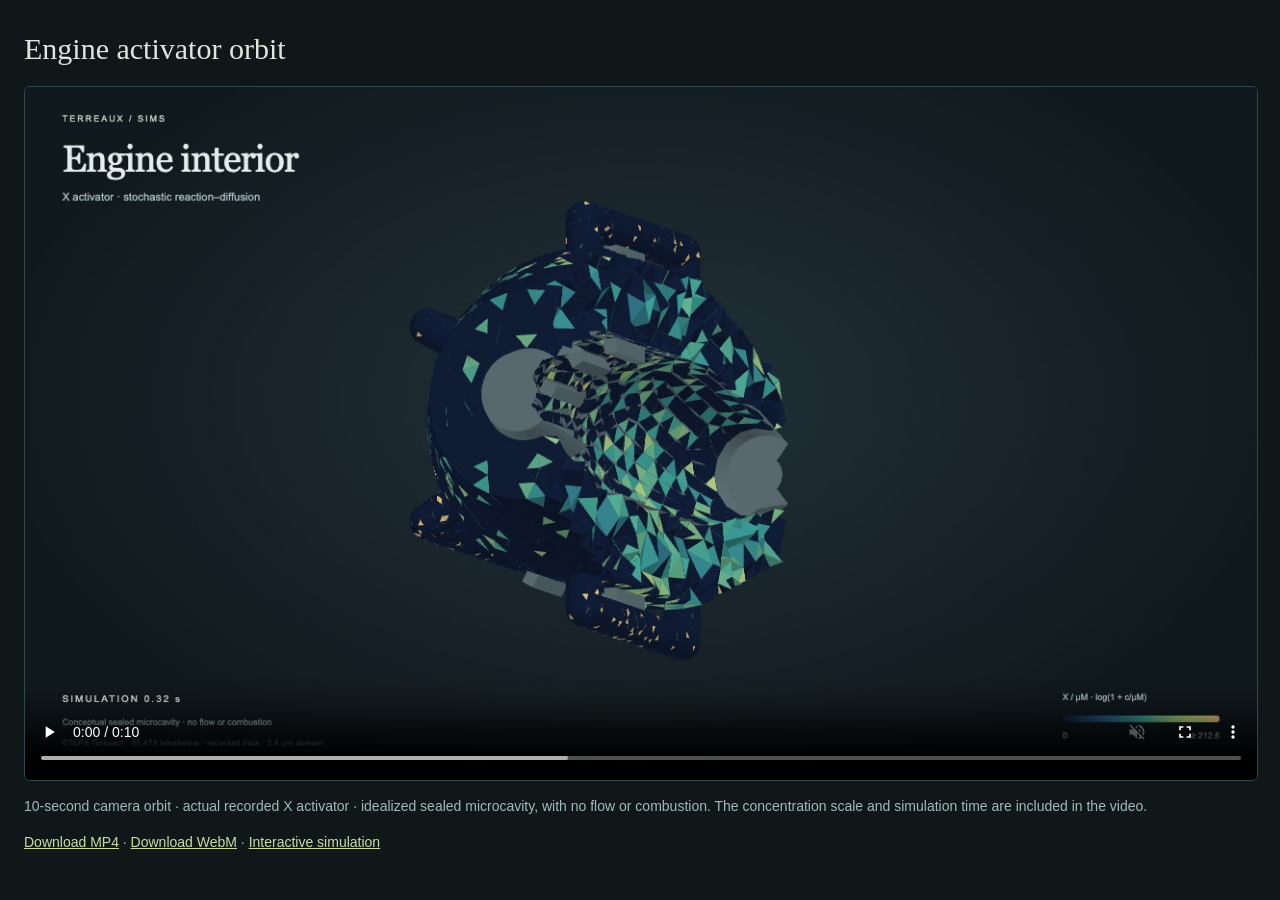
==== media/preview.html @ 104576c1 "🎬 Add a website-ready orbit video of the recorded activator." ====
<!doctype html>
<html lang="en"><head><meta charset="utf-8"><meta name="viewport" content="width=device-width,initial-scale=1"><title>Engine activator orbit · Terreaux</title><style>body{margin:0;background:#101719;color:#dce8df;font:14px Arial,sans-serif}main{max-width:1600px;margin:32px auto;padding:0 24px}video{display:block;width:100%;height:auto;border:1px solid #34464b;border-radius:6px}h1{font:normal 30px Georgia,serif}p{color:#a4b9bc;line-height:1.6}a{color:#c7dfa7}</style></head><body><main><h1>Engine activator orbit</h1><video id="film" controls muted playsinline loop preload="metadata" poster="engine-activator-orbit-poster.jpg" aria-label="Actual STEPS X activator recording in a conceptual engine-shaped microcavity"><source src="engine-activator-orbit.webm" type="video/webm"><source src="engine-activator-orbit.mp4" type="video/mp4"></video><p>10-second camera orbit · actual recorded X activator · idealized sealed microcavity, with no flow or combustion. The concentration scale and simulation time are included in the video.</p><p><a href="engine-activator-orbit.mp4" download>Download MP4</a> · <a href="engine-activator-orbit.webm" download>Download WebM</a> · <a href="../">Interactive simulation</a></p></main></body></html>
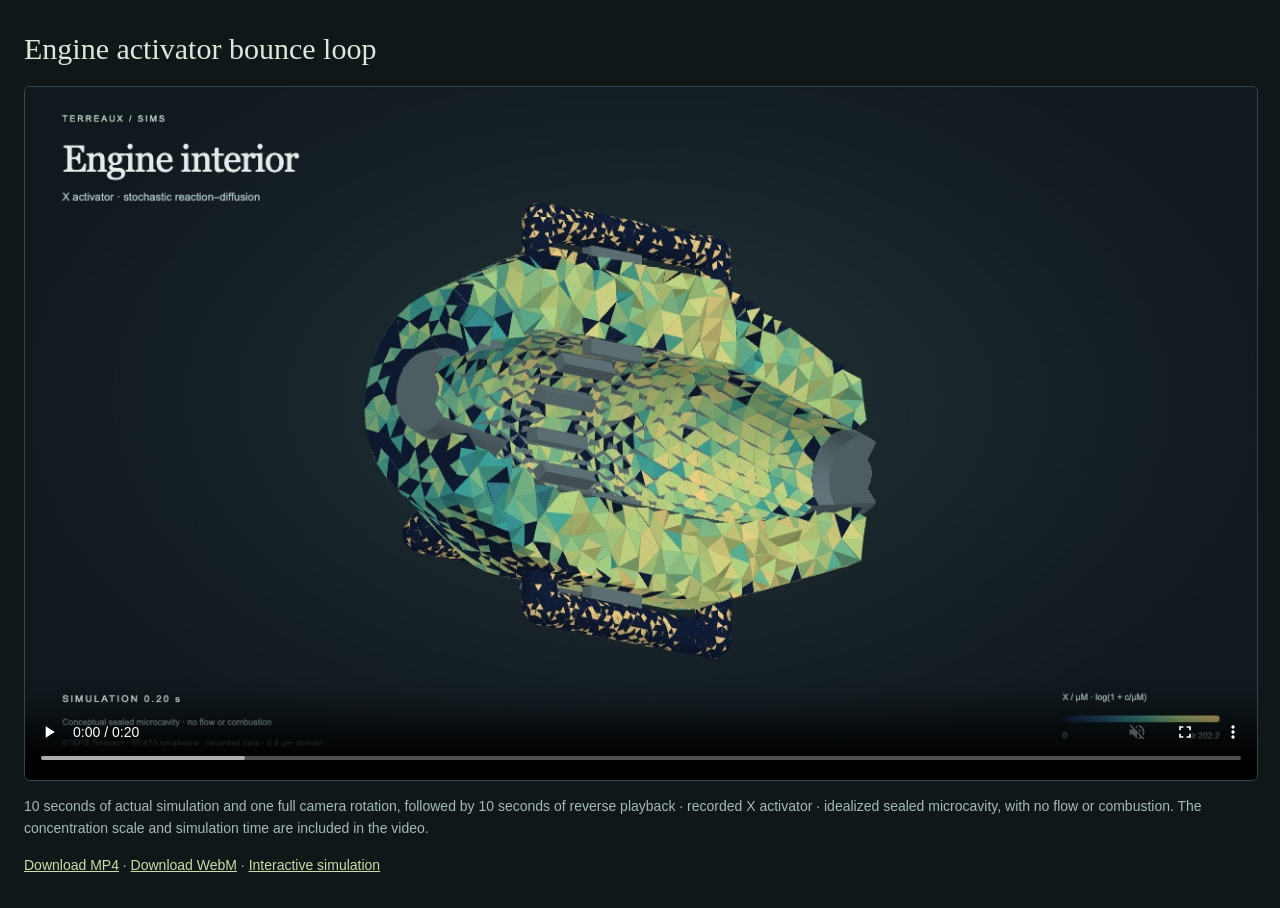
==== commit d4c13c6d: "🎬 Extend the engine simulation to 10s and add a bounce loop." ====
--- a/media/preview.html
+++ b/media/preview.html
@@ -1,2 +1,2 @@
 <!doctype html>
-<html lang="en"><head><meta charset="utf-8"><meta name="viewport" content="width=device-width,initial-scale=1"><title>Engine activator orbit · Terreaux</title><style>body{margin:0;background:#101719;color:#dce8df;font:14px Arial,sans-serif}main{max-width:1600px;margin:32px auto;padding:0 24px}video{display:block;width:100%;height:auto;border:1px solid #34464b;border-radius:6px}h1{font:normal 30px Georgia,serif}p{color:#a4b9bc;line-height:1.6}a{color:#c7dfa7}</style></head><body><main><h1>Engine activator orbit</h1><video id="film" controls muted playsinline loop preload="metadata" poster="engine-activator-orbit-poster.jpg" aria-label="Actual STEPS X activator recording in a conceptual engine-shaped microcavity"><source src="engine-activator-orbit.webm" type="video/webm"><source src="engine-activator-orbit.mp4" type="video/mp4"></video><p>10-second camera orbit · actual recorded X activator · idealized sealed microcavity, with no flow or combustion. The concentration scale and simulation time are included in the video.</p><p><a href="engine-activator-orbit.mp4" download>Download MP4</a> · <a href="engine-activator-orbit.webm" download>Download WebM</a> · <a href="../">Interactive simulation</a></p></main></body></html>
+<html lang="en"><head><meta charset="utf-8"><meta name="viewport" content="width=device-width,initial-scale=1"><title>Engine activator bounce loop · Terreaux</title><style>body{margin:0;background:#101719;color:#dce8df;font:14px Arial,sans-serif}main{max-width:1600px;margin:32px auto;padding:0 24px}video{display:block;width:100%;height:auto;border:1px solid #34464b;border-radius:6px}h1{font:normal 30px Georgia,serif}p{color:#a4b9bc;line-height:1.6}a{color:#c7dfa7}</style></head><body><main><h1>Engine activator bounce loop</h1><video id="film" controls muted playsinline loop preload="metadata" poster="engine-activator-orbit-poster.jpg" aria-label="Actual STEPS X activator recording in a conceptual engine-shaped microcavity"><source src="engine-activator-bounce.webm" type="video/webm"><source src="engine-activator-bounce.mp4" type="video/mp4"></video><p>10 seconds of actual simulation and one full camera rotation, followed by 10 seconds of reverse playback · recorded X activator · idealized sealed microcavity, with no flow or combustion. The concentration scale and simulation time are included in the video.</p><p><a href="engine-activator-bounce.mp4" download>Download MP4</a> · <a href="engine-activator-bounce.webm" download>Download WebM</a> · <a href="../">Interactive simulation</a></p></main></body></html>
